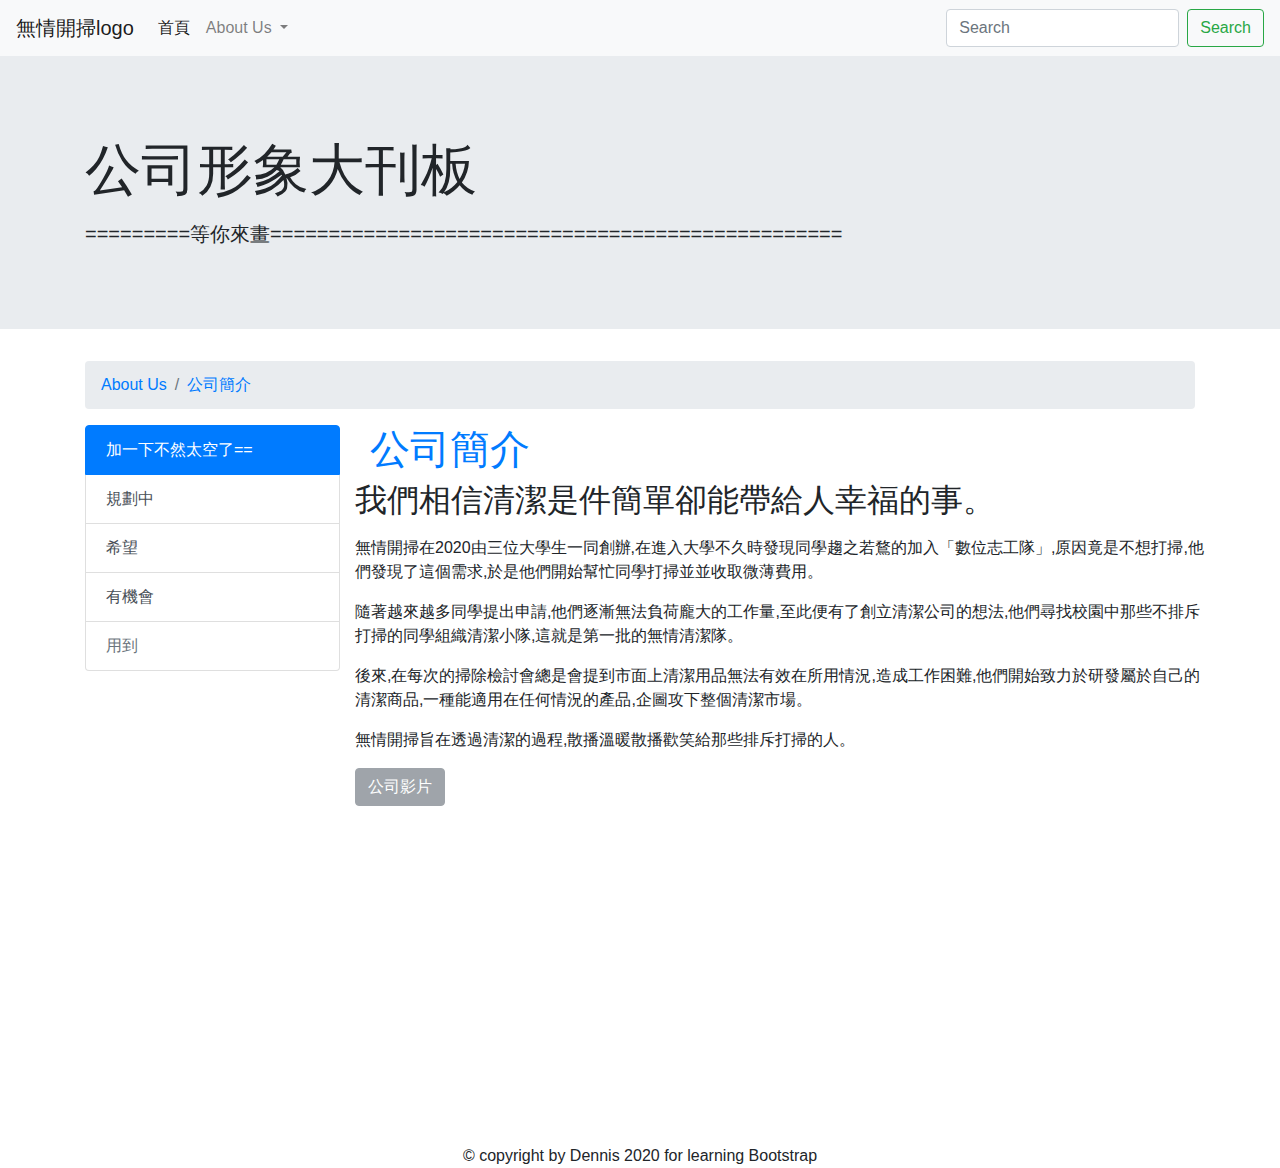
==== home.html @ 77348287 "Create home.html" ====
<!DOCTYPE html>
<lang="en">
<head>
    <!-- Required meta tags -->
    <meta charset="utf-8">
    <meta name="viewport" content="width=device-width, initial-scale=1, shrink-to-fit=no">

    <!-- Bootstrap CSS -->
    <link rel="stylesheet" href="https://stackpath.bootstrapcdn.com/bootstrap/4.5.2/css/bootstrap.min.css" integrity="sha384-JcKb8q3iqJ61gNV9KGb8thSsNjpSL0n8PARn9HuZOnIxN0hoP+VmmDGMN5t9UJ0Z" crossorigin="anonymous">
    <link rel="stylesheet" href="style.css">
    <link rel=icon href=logo1.png sizes="32x32" type="image/png">
    <title>Absolutely Clean-公司簡介</title>
</head>
    
<body>

    <nav class="navbar navbar-expand-lg navbar-light bg-light">
        <a class="navbar-brand" href="#">無情開掃logo</a>
        <button class="navbar-toggler" type="button" data-toggle="collapse" data-target="#navbarSupportedContent" aria-controls="navbarSupportedContent" aria-expanded="false" aria-label="Toggle navigation">
          <span class="navbar-toggler-icon"></span>
        </button>
      
        <div class="collapse navbar-collapse" id="navbarSupportedContent">
          <ul class="navbar-nav mr-auto">
            <li class="nav-item active">
              <a class="nav-link" href="home.html">首頁 </a>
            </li>
            
            <li class="nav-item dropdown">
              <a class="nav-link dropdown-toggle" href="#" id="navbarDropdown" role="button" data-toggle="dropdown" aria-haspopup="true" aria-expanded="false">
                About Us
              </a>
              <div class="dropdown-menu" aria-labelledby="navbarDropdown">
                <a class="dropdown-item" href="recruit.html">人才招募</a>
                <a class="dropdown-item" href="index.html">商品一覽</a>
                <div class="dropdown-divider"></div>
                <a class="dropdown-item" href="#">其他規劃</a>
              </div>
            </li>
            
          </ul>
          <form class="form-inline my-2 my-lg-0">
            <input class="form-control mr-sm-2" type="search" placeholder="Search" aria-label="Search">
            <button class="btn btn-outline-success my-2 my-sm-0" type="submit">Search</button>
          </form>
        </div>
      </nav>
      <div class="jumbotron jumbotron-fluid">
        <div class="container">
          <p class="text-info"><h1 class="display-4">公司形象大刊板</h1></p>
          <p class="lead">=========等你來畫=================================================</p>
        </div>
      </div>

     <div class="path">
        <div class="container">
            <nav aria-label="breadcrumb">
              <ol class="breadcrumb">
                <li class="breadcrumb-item"><a href="index.html">About Us</a></li>
                <li class="breadcrumb-item"><a href="home.html">公司簡介</a></li>
              </ol>
            </nav>
        </div>
     </div> 

     
    
    
    <div class="container">
        <div class="row">
            <div class="col-12 col-md-3">
              <div class="list-group">
                <button type="button" class="list-group-item list-group-item-action active">
                  加一下不然太空了==
                </button>
                <button type="button" class="list-group-item list-group-item-action">規劃中 </button>
                <button type="button" class="list-group-item list-group-item-action">希望</button>
                <button type="button" class="list-group-item list-group-item-action">有機會</button>
                <button type="button" class="list-group-item list-group-item-action" disabled>用到</button>
              </div>   
            </div>
            <div class="col-12 col-md-9">
                <h1 class="text-primary">公司簡介</h1>
                
                <div class="row">
                    <div class="text_story">
                        <h2> 我們相信清潔是件簡單卻能帶給人幸福的事。</h2>
                        <p></p>
                        <p>無情開掃在2020由三位大學生一同創辦,在進入大學不久時發現同學趨之若鶩的加入「數位志工隊」,原因竟是不想打掃,他們發現了這個需求,於是他們開始幫忙同學打掃並並收取微薄費用。</p>
                        <p>隨著越來越多同學提出申請,他們逐漸無法負荷龐大的工作量,至此便有了創立清潔公司的想法,他們尋找校園中那些不排斥打掃的同學組織清潔小隊,這就是第一批的無情清潔隊。 </p>
                        <p>後來,在每次的掃除檢討會總是會提到市面上清潔用品無法有效在所用情況,造成工作困難,他們開始致力於研發屬於自己的清潔商品,一種能適用在任何情況的產品,企圖攻下整個清潔市場。</p>
                        <p>無情開掃旨在透過清潔的過程,散播溫暖散播歡笑給那些排斥打掃的人。</p>
                    </div>
                    
                                 
                    <div> 
                      <span class="d-inline-block" data-bs-toggle="popover" data-bs-content="Disabled popover">
                        <button class="btn btn-secondary" style="pointer-events: none;" type="button" disabled>公司影片</button>
                      </span>
                      <p>    </p>
                      <div>
                        <iframe width="560" height="315" src="https://www.youtube.com/embed/VONGMG90J-M" frameborder="0" allow="accelerometer; autoplay; clipboard-write; encrypted-media; gyroscope; picture-in-picture" allowfullscreen></iframe>
                      </div>
                        
                    </div>
                    
                       
                </div>

                
                
            </div>
        </div>
    </div>

    <div class="container-fulid main-footer text-center">
        &copy; copyright by Dennis 2020 for learning Bootstrap
    </div>

    <!-- Optional JavaScript -->
    <!-- jQuery first, then Popper.js, then Bootstrap JS -->
    <script src="https://code.jquery.com/jquery-3.5.1.slim.min.js" integrity="sha384-DfXdz2htPH0lsSSs5nCTpuj/zy4C+OGpamoFVy38MVBnE+IbbVYUew+OrCXaRkfj" crossorigin="anonymous"></script>
    <script src="https://cdn.jsdelivr.net/npm/popper.js@1.16.1/dist/umd/popper.min.js" integrity="sha384-9/reFTGAW83EW2RDu2S0VKaIzap3H66lZH81PoYlFhbGU+6BZp6G7niu735Sk7lN" crossorigin="anonymous"></script>
    <script src="https://stackpath.bootstrapcdn.com/bootstrap/4.5.2/js/bootstrap.min.js" integrity="sha384-B4gt1jrGC7Jh4AgTPSdUtOBvfO8shuf57BaghqFfPlYxofvL8/KUEfYiJOMMV+rV" crossorigin="anonymous"></script>
  </body>

</html>
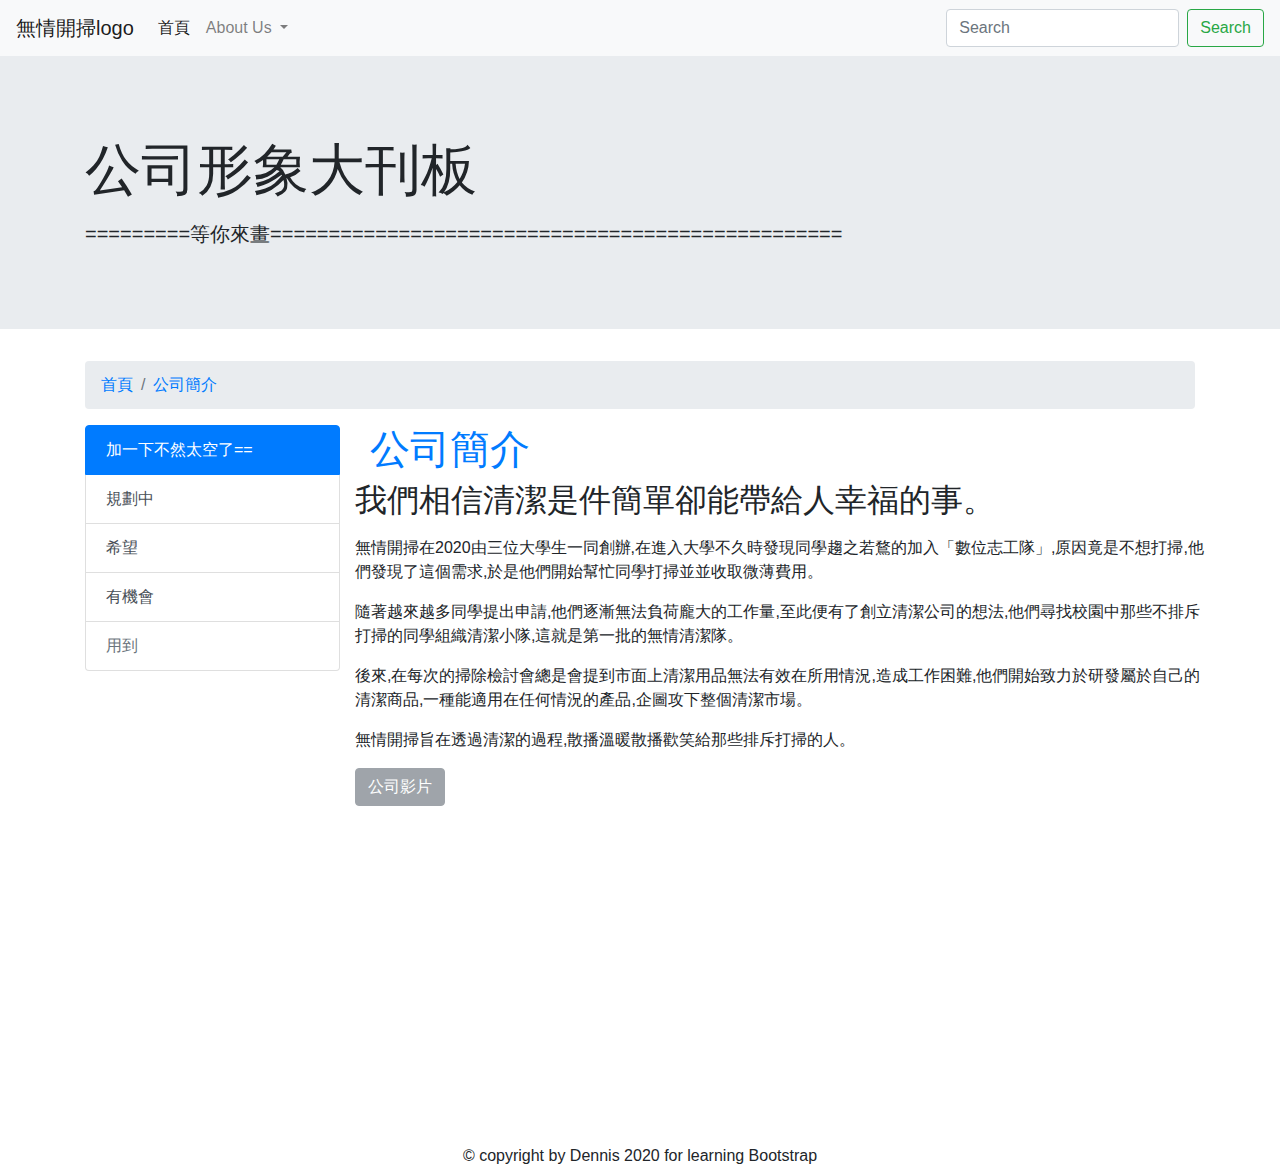
==== commit 5ca89150: "Update home.html" ====
--- a/home.html
+++ b/home.html
@@ -56,7 +56,7 @@
         <div class="container">
             <nav aria-label="breadcrumb">
               <ol class="breadcrumb">
-                <li class="breadcrumb-item"><a href="index.html">About Us</a></li>
+                <li class="breadcrumb-item"><a href="index.html">首頁</a></li>
                 <li class="breadcrumb-item"><a href="home.html">公司簡介</a></li>
               </ol>
             </nav>
